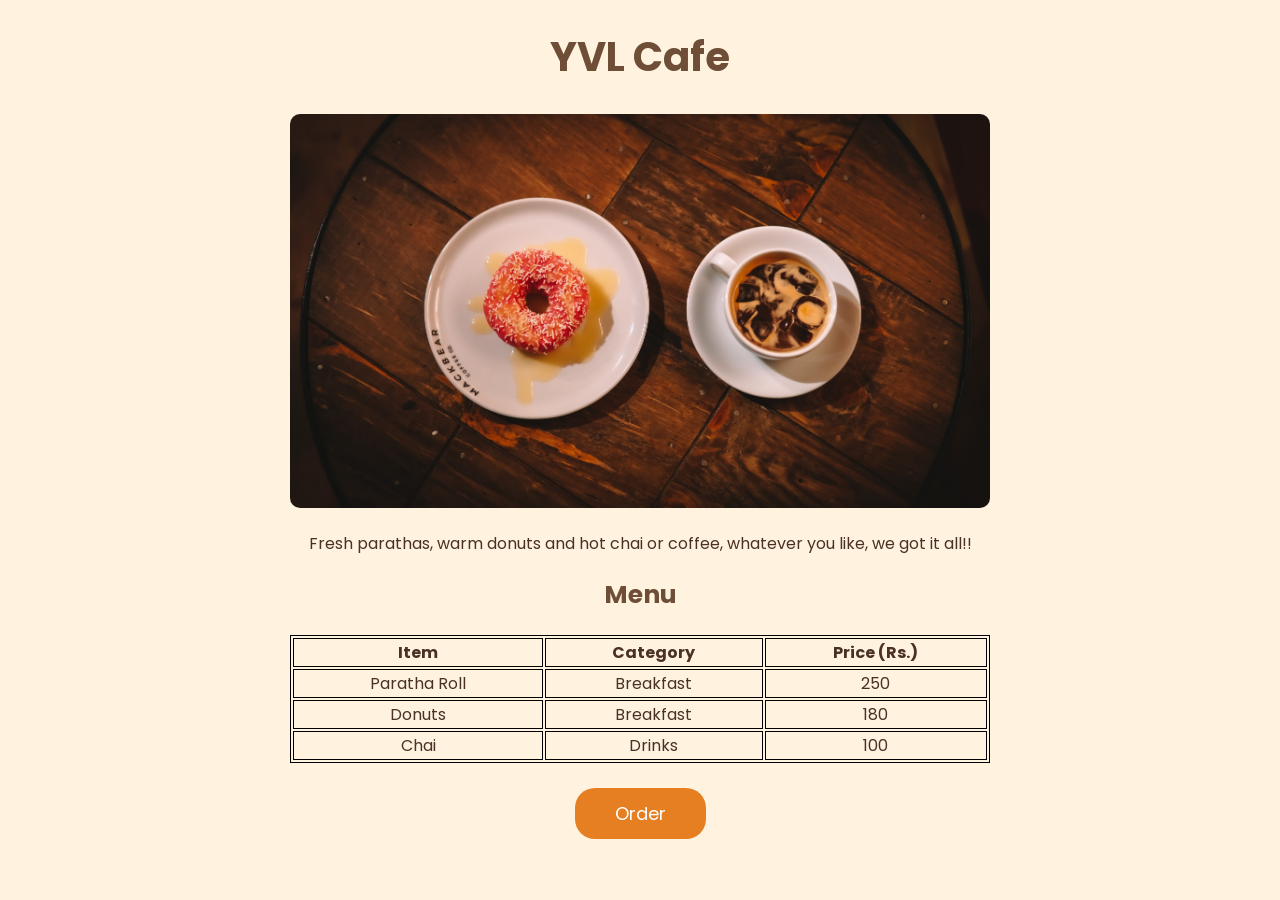
==== index.html @ 6c53c28b "Add Lab 11 page" ====
<!-- Name: Muhammad Abdullah | Roll No: 26i-3252 | Section: SE-C -->
<!DOCTYPE html>
<html>
<head>
    <title>Cafe Menu - YVL Cafe</title>
    <link href="https://fonts.googleapis.com/css2?family=Poppins&display=swap" rel="stylesheet">
    <link rel="stylesheet" href="style.css">
    <style>
        table, th, td {
            border: 1px solid black;
        }
    </style>
</head>
<body>

    <h1>YVL Cafe</h1>

    <img src="images/banner.jpg" alt="Donut and iced coffee at YVL Cafe" class="banner">

    <p>Fresh parathas, warm donuts and hot chai or coffee, whatever you like, we got it all!!</p>

    <h2>Menu</h2>
    <table style="width:100%">
        <tr>
            <th>Item</th>
            <th>Category</th>
            <th>Price (Rs.)</th>
        </tr>
        <tr>
            <td>Paratha Roll</td>
            <td>Breakfast</td>
            <td>250</td>
        </tr>
        <tr>
            <td>Donuts</td>
            <td>Breakfast</td>
            <td>180</td>
        </tr>
        <tr>
            <td>Chai</td>
            <td>Drinks</td>
            <td>100</td>
        </tr>
    </table>

    <button onclick="placeOrder()">Order</button>

    <script>
        function placeOrder() {
            window.alert("Order confirmed! Your food will be ready soon.");
        }
    </script>

</body>
</html>
---- style.css ----
/*Muhammad Abdullah 26i-3252 SE-C*/
body {
    background-color: #FFF3E0;
    color: #4A3123;
    font-family: Poppins, sans-serif;
    font-size: 16px;
    text-align: center;
    width: 700px;
    max-width: 90%;
    margin: 20px auto;
}

h1 {
    color: #6F4E37;
    font-size: 40px;
}

h2 {
    color: #6F4E37;
    font-size: 25px;
}

.banner {
    width: 100%;
    border-radius: 10px;
}

button {
    background-color: #E67E22;
    color: white;
    font-family: Poppins, sans-serif;
    font-size: 18px;
    border: none;
    border-radius: 20px;
    padding: 12px 40px;
    margin-top: 25px;
}
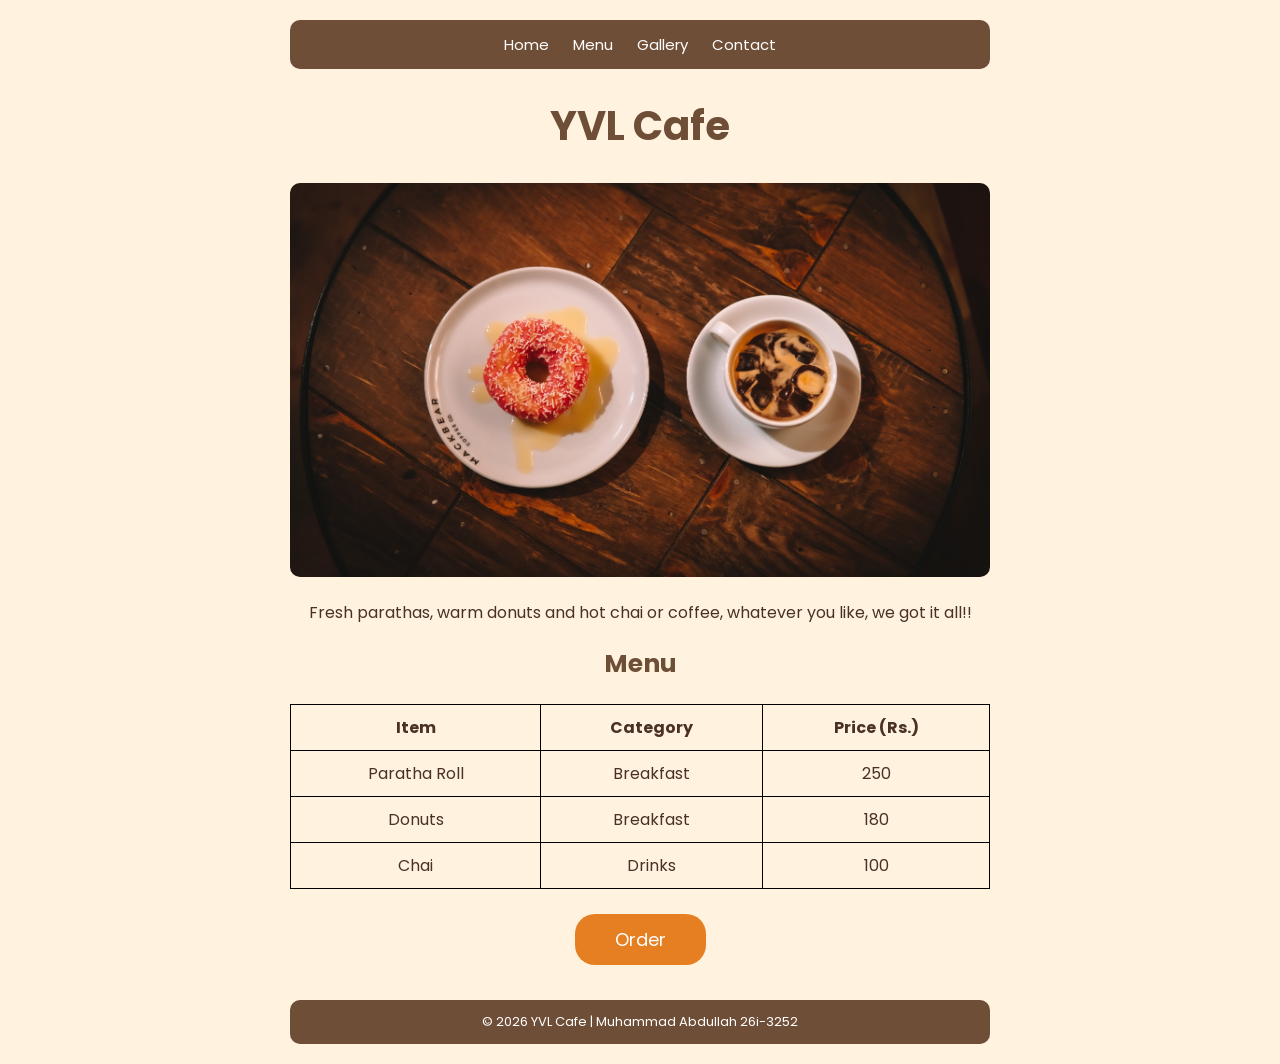
==== commit 62ee8aa9: "Add navbar and footer to home page" ====
--- a/index.html
+++ b/index.html
@@ -1,3 +1,4 @@
+
 <!-- Name: Muhammad Abdullah | Roll No: 26i-3252 | Section: SE-C -->
 <!DOCTYPE html>
 <html>
@@ -5,13 +6,17 @@
     <title>Cafe Menu - YVL Cafe</title>
     <link href="https://fonts.googleapis.com/css2?family=Poppins&display=swap" rel="stylesheet">
     <link rel="stylesheet" href="style.css">
-    <style>
-        table, th, td {
-            border: 1px solid black;
-        }
-    </style>
 </head>
+
 <body>
+
+    <!-- Navbar -->
+    <nav>
+        <a href="index.html">Home</a>
+        <a href="menu.html">Menu</a>
+        <a href="gallery.html">Gallery</a>
+        <a href="contact.html">Contact</a>
+    </nav>
 
     <h1>YVL Cafe</h1>
 
@@ -20,6 +25,7 @@
     <p>Fresh parathas, warm donuts and hot chai or coffee, whatever you like, we got it all!!</p>
 
     <h2>Menu</h2>
+
     <table style="width:100%">
         <tr>
             <th>Item</th>
@@ -51,5 +57,10 @@
         }
     </script>
 
+    <!-- Footer -->
+    <footer>
+        © 2026 YVL Cafe | Muhammad Abdullah 26i-3252
+    </footer>
+
 </body>
-</html>+</html>
--- a/style.css
+++ b/style.css
@@ -1,4 +1,6 @@
-/*Muhammad Abdullah 26i-3252 SE-C*/
+
+/* Muhammad Abdullah 26i-3252 SE-C */
+
 body {
     background-color: #FFF3E0;
     color: #4A3123;
@@ -10,6 +12,26 @@
     margin: 20px auto;
 }
 
+/* Navbar */
+nav {
+    background-color: #6F4E37;
+    padding: 12px;
+    border-radius: 10px;
+    margin-bottom: 25px;
+}
+
+nav a {
+    color: white;
+    text-decoration: none;
+    margin: 0 10px;
+    font-size: 15px;
+}
+
+nav a:hover {
+    color: #E67E22;
+}
+
+/* Headings */
 h1 {
     color: #6F4E37;
     font-size: 40px;
@@ -20,11 +42,23 @@
     font-size: 25px;
 }
 
+/* Banner */
 .banner {
     width: 100%;
     border-radius: 10px;
 }
 
+/* Table */
+table, th, td {
+    border: 1px solid black;
+    border-collapse: collapse;
+}
+
+th, td {
+    padding: 10px;
+}
+
+/* Button */
 button {
     background-color: #E67E22;
     color: white;
@@ -34,4 +68,15 @@
     border-radius: 20px;
     padding: 12px 40px;
     margin-top: 25px;
-}+    cursor: pointer;
+}
+
+/* Footer */
+footer {
+    background-color: #6F4E37;
+    color: white;
+    padding: 12px;
+    border-radius: 10px;
+    margin-top: 35px;
+    font-size: 13px;
+}
